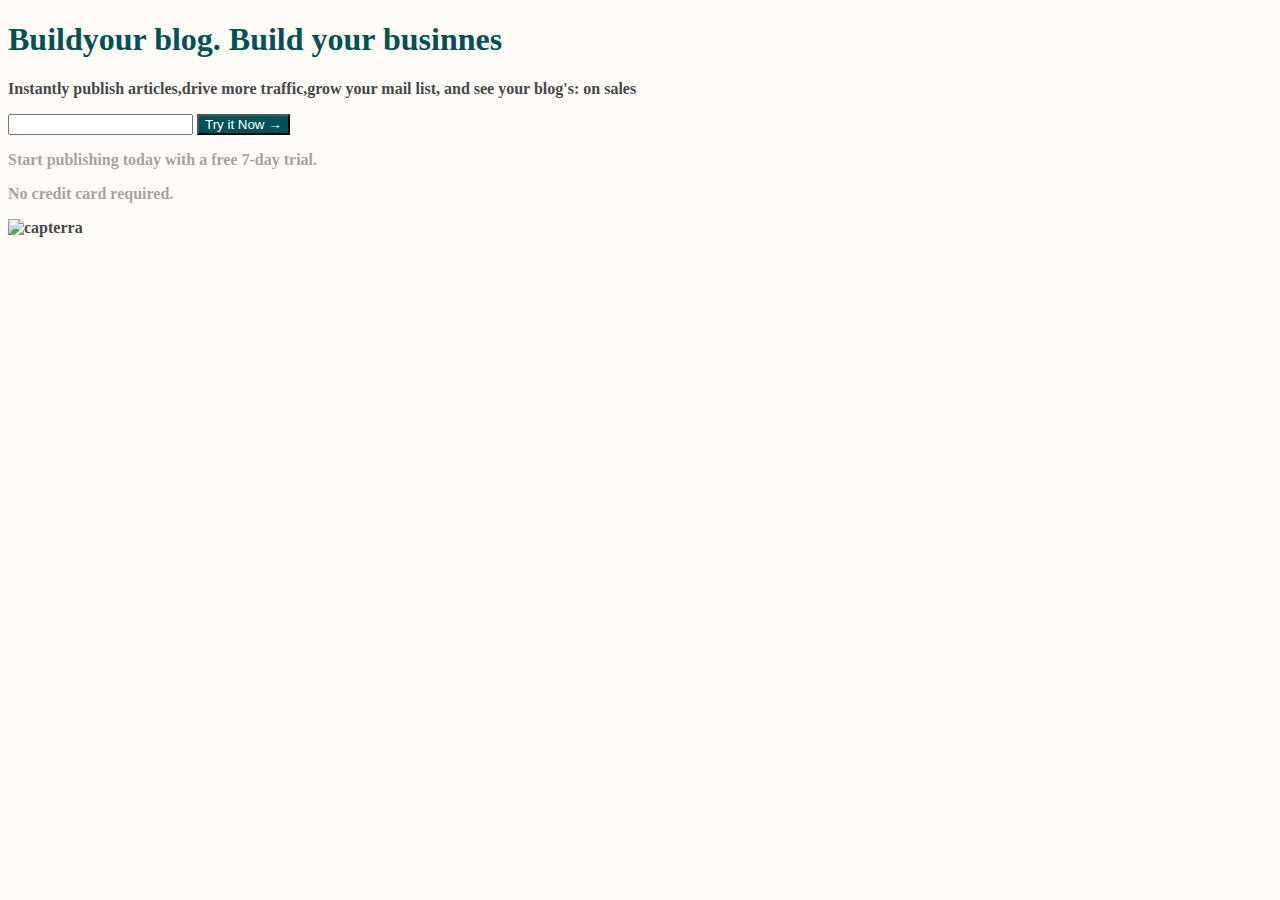
==== index.html @ ba8ae07a "este es mi primer commit" ====
<!DOCTYPE html>
<html lang="en">
<head>
    <meta charset="UTF-8">
    <meta http-equiv="X-UA-Compatible" content="IE=edge">
    <meta name="viewport" content="width=device-width, initial-scale=1.0">
    <title>Document</title>
    <link rel="stylesheet" href="styles.css">
</head>
<body>
    <h1>Buildyour blog. Build your businnes</h1>
    <h4>Instantly publish articles,<strong>drive more traffic</strong>,grow your mail list, and see your blog's: on sales</p>
        <form>
        <input type="email"/>
        <button type="submit">
          Try it Now &rarr;  
        </button>
    </form>
    <p>Start publishing today with a<strong> free 7-day trial</strong>.</p>
    <p><strong>No credit card </strong>required.</p>
    <img src="https://getmatcha.com/wp-content/themes/getmatcha/img/capterra.png" alt="capterra">
</body>
</html>
---- styles.css ----
body {
    background: #fffbf7;
}


h1 {
    color: #025157;
}

h4 {
    color: #46484c;
}

p{
    color: #8b8b8bcc
}

button{
    color: #ffff;
    background-color: #025157;
}

.header > * {
    display: inline-block;
    font-size: 16px;
    vertical-align: middle;
    height: 100%;
    line-height: 45px;
}

.header {
    margin: 40px 20px 0;
    font-size: 0px;
}

.header li {
    display: inline-block;
}

.logo {
    width: 20%;
}

.logo > img {
    height: 100%;
}

.navbar {
    width: 60%;
    text-align: right;
    font-size: 14px;
    font-weight: 500;
}

.actions {
    width: 20%;
    text-align: right;
    font-size: 14px;
    font-weight: 600;
}

.main {
    margin: 25px 0;
    text-align: center;
}
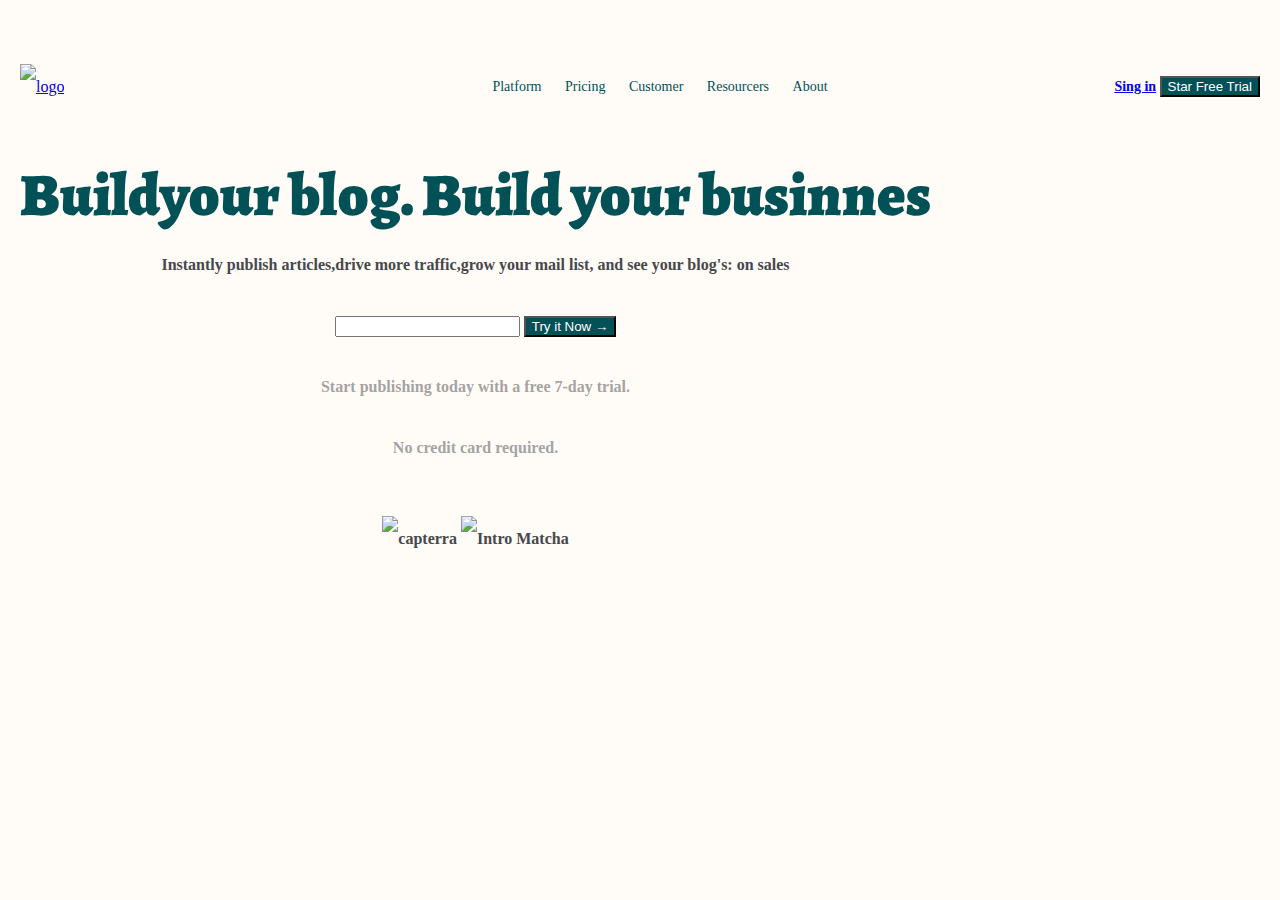
==== commit e1e770b1: "este es el commit de la segunda clase" ====
--- a/index.html
+++ b/index.html
@@ -4,20 +4,44 @@
     <meta charset="UTF-8">
     <meta http-equiv="X-UA-Compatible" content="IE=edge">
     <meta name="viewport" content="width=device-width, initial-scale=1.0">
-    <title>Document</title>
+    <title>Landers</title>
+    <link rel="stylesheet" href="<link rel="preconnect" href="https://fonts.gstatic.com">
+    <link href="https://fonts.googleapis.com/css2?family=Alegreya:ital,wght@0,400;0,700;1,900&display=swap" rel="stylesheet">
     <link rel="stylesheet" href="styles.css">
 </head>
 <body>
-    <h1>Buildyour blog. Build your businnes</h1>
-    <h4>Instantly publish articles,<strong>drive more traffic</strong>,grow your mail list, and see your blog's: on sales</p>
-        <form>
-        <input type="email"/>
-        <button type="submit">
-          Try it Now &rarr;  
-        </button>
-    </form>
-    <p>Start publishing today with a<strong> free 7-day trial</strong>.</p>
-    <p><strong>No credit card </strong>required.</p>
-    <img src="https://getmatcha.com/wp-content/themes/getmatcha/img/capterra.png" alt="capterra">
+    <header class="header">
+    <a href="#" class="logo">
+        <img src="https://getmatcha.com/wp-content/themes/getmatcha/img/footer_logo.svg" alt="logo">
+        </a>
+        <nav class="navbar">
+            <ul>
+                <li>Platform</li>
+                <li>Pricing</li>
+                <li>Customer</li>
+                <li>Resourcers</li>
+                <li>About</li>
+            </ul>
+        </nav>
+        <div class="actions">
+            <a href="#">Sing in</a>
+            <button>Star Free Trial</button>
+        </div>
+
+        <header>
+        <main class="main">
+        <h1>Buildyour blog. Build your businnes</h1>
+        <h4>Instantly publish articles,<strong>drive more traffic</strong>,grow your mail list, and see your blog's: on sales</p>
+            <form>
+            <input type="email"/>
+            <button type="submit">
+            Try it Now &rarr;  
+            </button>
+        </form>
+        <p>Start publishing today with a<strong> free 7-day trial</strong>.</p>
+        <p><strong>No credit card </strong>required.</p>
+        <img src="https://getmatcha.com/wp-content/themes/getmatcha/img/capterra.png" alt="capterra">
+        <img class="imagen2" src="https://getmatcha.com/wp-content/uploads/2019/09/intro_group_image.png" alt="Intro Matcha">
+</main>
 </body>
 </html>--- a/styles.css
+++ b/styles.css
@@ -1,10 +1,15 @@
 body {
     background: #fffbf7;
+    margin: 0;
 }
 
 
 h1 {
     color: #025157;
+    font-family: "Alegreya", serif;
+    font-weight: 900;
+    font-size: 60px;
+    margin-bottom: 24px;
 }
 
 h4 {
@@ -19,6 +24,8 @@
     color: #ffff;
     background-color: #025157;
 }
+
+
 
 .header > * {
     display: inline-block;
@@ -35,6 +42,7 @@
 
 .header li {
     display: inline-block;
+    margin: 10px;
 }
 
 .logo {
@@ -47,7 +55,8 @@
 
 .navbar {
     width: 60%;
-    text-align: right;
+    text-align: center;
+    color: #025157;
     font-size: 14px;
     font-weight: 500;
 }
@@ -62,4 +71,10 @@
 .main {
     margin: 25px 0;
     text-align: center;
+}
+
+.main .imagen2{
+text-align: center;
+width: 70%;
+margin: 30px 0;
 }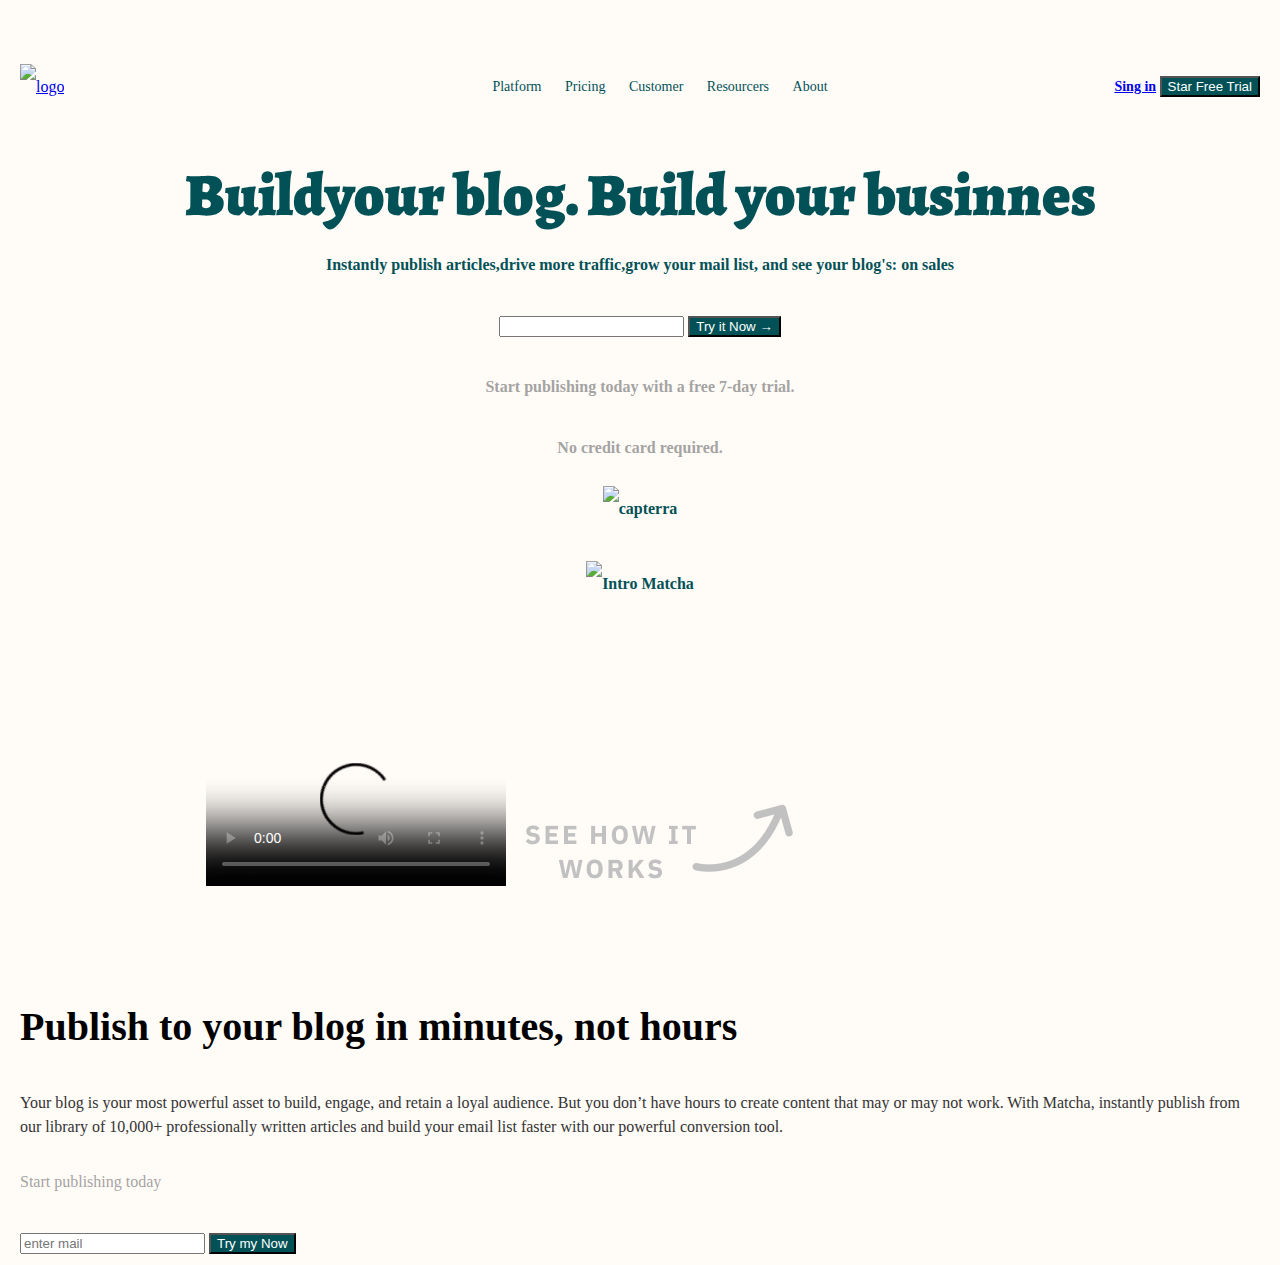
==== commit 8fada4fa: "tercera clase" ====
--- a/index.html
+++ b/index.html
@@ -40,8 +40,42 @@
         </form>
         <p>Start publishing today with a<strong> free 7-day trial</strong>.</p>
         <p><strong>No credit card </strong>required.</p>
+        <div>
         <img src="https://getmatcha.com/wp-content/themes/getmatcha/img/capterra.png" alt="capterra">
+    </div>
         <img class="imagen2" src="https://getmatcha.com/wp-content/uploads/2019/09/intro_group_image.png" alt="Intro Matcha">
 </main>
+
+<section class="promo">
+    <article class="explanatory-video">
+    <video controls
+        poster="https://cdn.videvo.net/videvo_files/video/premium/video0036/thumbnails/computer_code00_small.jpg">
+        <source type="video/webm"
+        src="https://videvo.net/videvo_files/video/premium/video0036/small_watermarked/computer_code00_preview.webm"/>
+
+        <source type="video/mp4"
+        src="https://videvo.net/videvo_files/video/premium/video0036/small_watermarked/computer_code00_preview.mp4"/>
+</video>
+<img src="imagenes/see_how_it_works.png" alt="see now it works"
+</article>
+</section>
+<article class="publish">
+    <h3>Publish to your blog in minutes, not hours</h3>
+
+    <p>
+        Your blog is your most powerful asset to build, engage, and retain a loyal audience. But you don’t have hours to create content that may or may not work. With Matcha, instantly publish from our library of 10,000+ professionally written articles and build your email list faster with our powerful conversion tool.
+    </p>
+    <div>
+        <p>Start publishing today</p>
+
+        <form>
+            <input type="email" placeholder="enter mail"/>
+            <button type="submit">
+            Try my Now  
+            </button>
+        </form>   
+    </div>
+</article>
+</selection>
 </body>
 </html>--- a/styles.css
+++ b/styles.css
@@ -77,4 +77,52 @@
 text-align: center;
 width: 70%;
 margin: 30px 0;
+}
+
+h4{
+    color: #025157;
+}
+
+.publish{
+
+}
+
+.publish h3{
+    color:#025157
+    font-family: "Alegreya", serif;
+    font-size: 40px;
+    line-height: 48px;
+    font-weignt: 900;
+    
+}
+
+.publish > p {
+    font-size: 16px;
+    color: #343434;
+    line-height: 1.5;
+    margin-bottom: 20px;
+}
+
+.publish .botonera {
+    display: flex;
+}
+
+.publish .botonera > p {
+color: #8b8;
+}
+
+.promo {
+    display: flex;
+    flex-direction: row;
+    width: 70%;
+    margin: 100px auto;
+    align-items: center;
+}
+
+.fixed-header{
+    position: fixed;
+    top: 0;
+    left: 0;
+    right: 0;
+    background-color: #fffbf7;
 }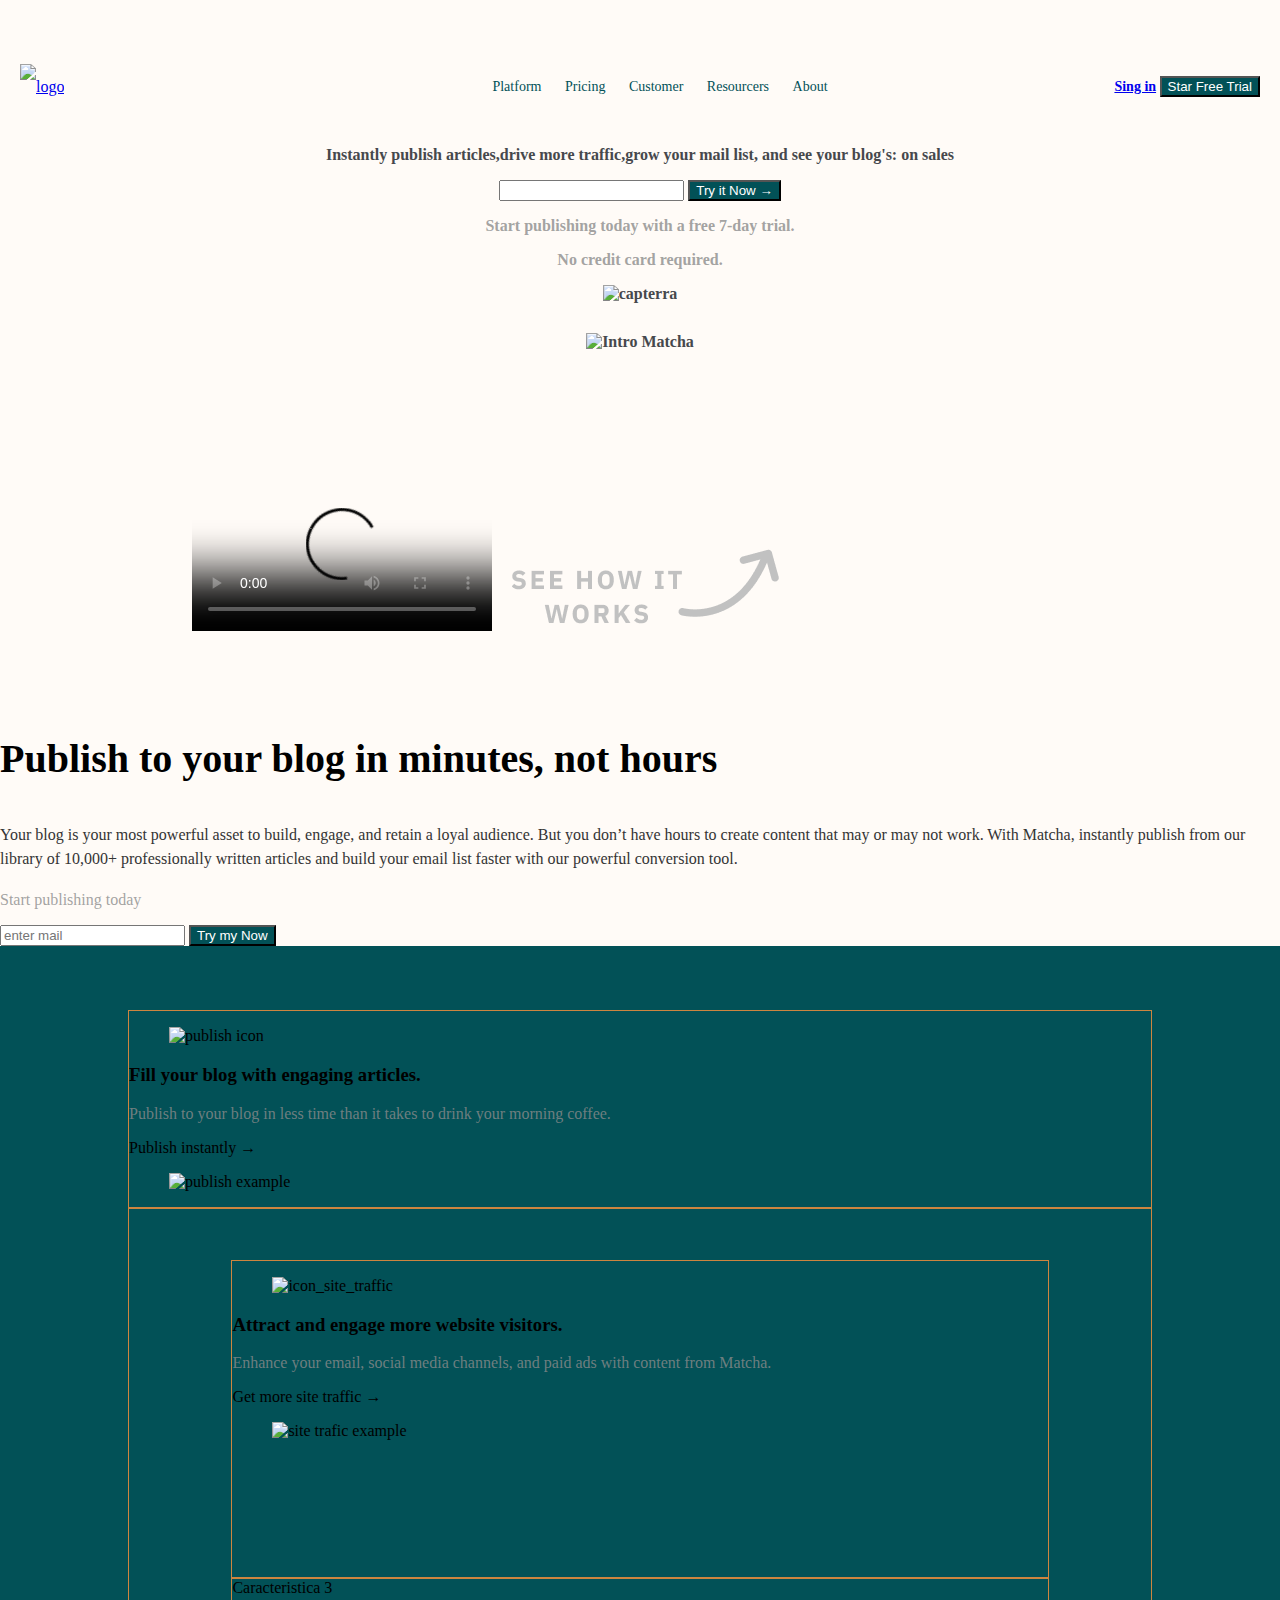
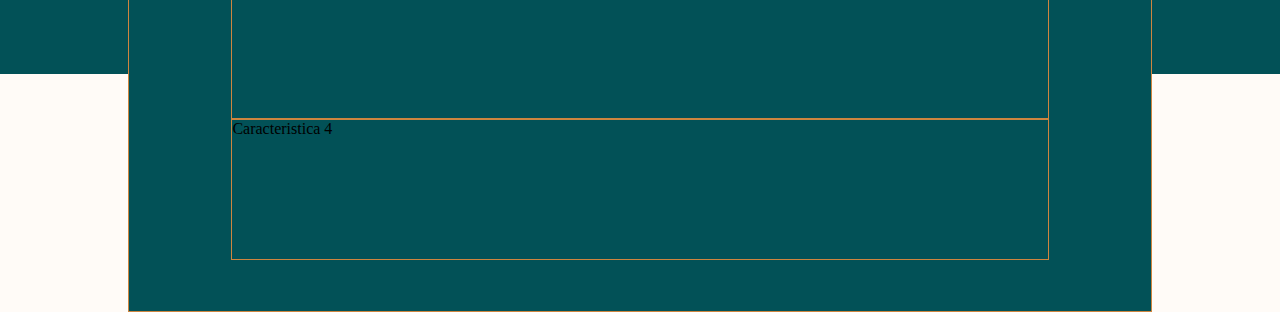
==== commit 9f1bfa50: "este es el 4 commit del curso" ====
--- a/index.html
+++ b/index.html
@@ -10,6 +10,7 @@
     <link rel="stylesheet" href="styles.css">
 </head>
 <body>
+    <section class="fixed-header">
     <header class="header">
     <a href="#" class="logo">
         <img src="https://getmatcha.com/wp-content/themes/getmatcha/img/footer_logo.svg" alt="logo">
@@ -29,6 +30,7 @@
         </div>
 
         <header>
+        </section>
         <main class="main">
         <h1>Buildyour blog. Build your businnes</h1>
         <h4>Instantly publish articles,<strong>drive more traffic</strong>,grow your mail list, and see your blog's: on sales</p>
@@ -77,5 +79,43 @@
     </div>
 </article>
 </selection>
+
+<section class= "features">
+    <article class= "feature-card">
+        <div class="feature-content">
+            <figure>
+                <img src="https://getmatcha.com/wp-content/themes/getmatcha/img/icon_publish.png" alt="publish icon">
+            </figure>
+<H3>Fill your blog with engaging articles.</H3>
+<P>
+    Publish to your blog in less time than it takes to drink your morning coffee.</P>
+    <A>Publish instantly →</A>
+        </div>
+<DIv class="feature-image">
+    <figure>
+        <img src="https://getmatcha.com/wp-content/themes/getmatcha/img/image_publish.png" alt="publish example">
+    </figure>
+</DIv>
+    </article>
+    <article section class= "features">
+    <article class= "feature-card">
+        <div class="feature-content">
+            <figure>
+                <img src="https://getmatcha.com/wp-content/themes/getmatcha/img/icon_site_traffic.png" alt="icon_site_traffic">
+            </figure>
+<H3>Attract and engage more website visitors.</H3>
+<P>
+    Enhance your email, social media channels, and paid ads with content from Matcha.</P>
+    <A>Get more site traffic →</A>
+        </div>
+<DIv class="feature-image">
+    <figure>
+        <img src="https://getmatcha.com/wp-content/themes/getmatcha/img/image_site_traffic.png" alt="site trafic example">
+    </figure>
+</DIv>
+    </article>
+    <article>Caracteristica 3</article>
+    <article>Caracteristica 4</article>
+</section>
 </body>
 </html>--- a/styles.css
+++ b/styles.css
@@ -69,7 +69,7 @@
 }
 
 .main {
-    margin: 25px 0;
+    margin: 285px 0 20;
     text-align: center;
 }
 
@@ -79,11 +79,8 @@
 margin: 30px 0;
 }
 
-h4{
-    color: #025157;
-}
-
 .publish{
+    flex: 1;
 
 }
 
@@ -92,7 +89,7 @@
     font-family: "Alegreya", serif;
     font-size: 40px;
     line-height: 48px;
-    font-weignt: 900;
+    font-weight: 900;
     
 }
 
@@ -125,4 +122,73 @@
     left: 0;
     right: 0;
     background-color: #fffbf7;
-}+}
+
+.features{
+    display: grid;
+    grid-template-columns: repeat(2,1fr) / repeat(2,1fr);
+    height: 600px;
+    background-color: #025157;
+    padding: 5% 10%;
+}
+
+.features > * {
+    border: 1px solid peru
+
+}
+
+.features .features-card {
+    background-color: #ffffff;
+    margin: 0 15px 30px;
+    border: 1px solid #dadada;
+    border-radius: 5px;
+    display: flex;
+    flex-direction: row;
+    align-items: center;
+    overflow: hidden;
+}
+
+.features .features-card .feature-content {
+    padding: 30px 20px 40px 40px;
+    flex: 2;
+}
+
+.features .features-card .feature-content > * {
+    margin-bottom: 1rem;
+    margin-top: 0;
+}
+
+.features .features-card .feature-content img {
+    width: 50px;
+}
+
+.features .features-card .feature-image figure {
+    margin: left: 0;
+}
+
+.features .features-card .feature-content h3 {
+    font-size: 24px;
+    color: #343434;
+    font-weight: 400;
+}
+
+.features .features-card .feature-content p {
+    font-size: 1rem;
+    color: #7e7e7e;
+    font-weight: 400;
+}
+
+.features .features-card .feature-content a {
+    font-size: 1rem;
+    color: #67b54b;
+    font-weight: 600;
+    text-decoration: none;
+}
+
+.features .features-card .feature-image {
+    flex: 1;
+    position: relative;
+    width: 40%;
+    right: -50px;
+    
+}
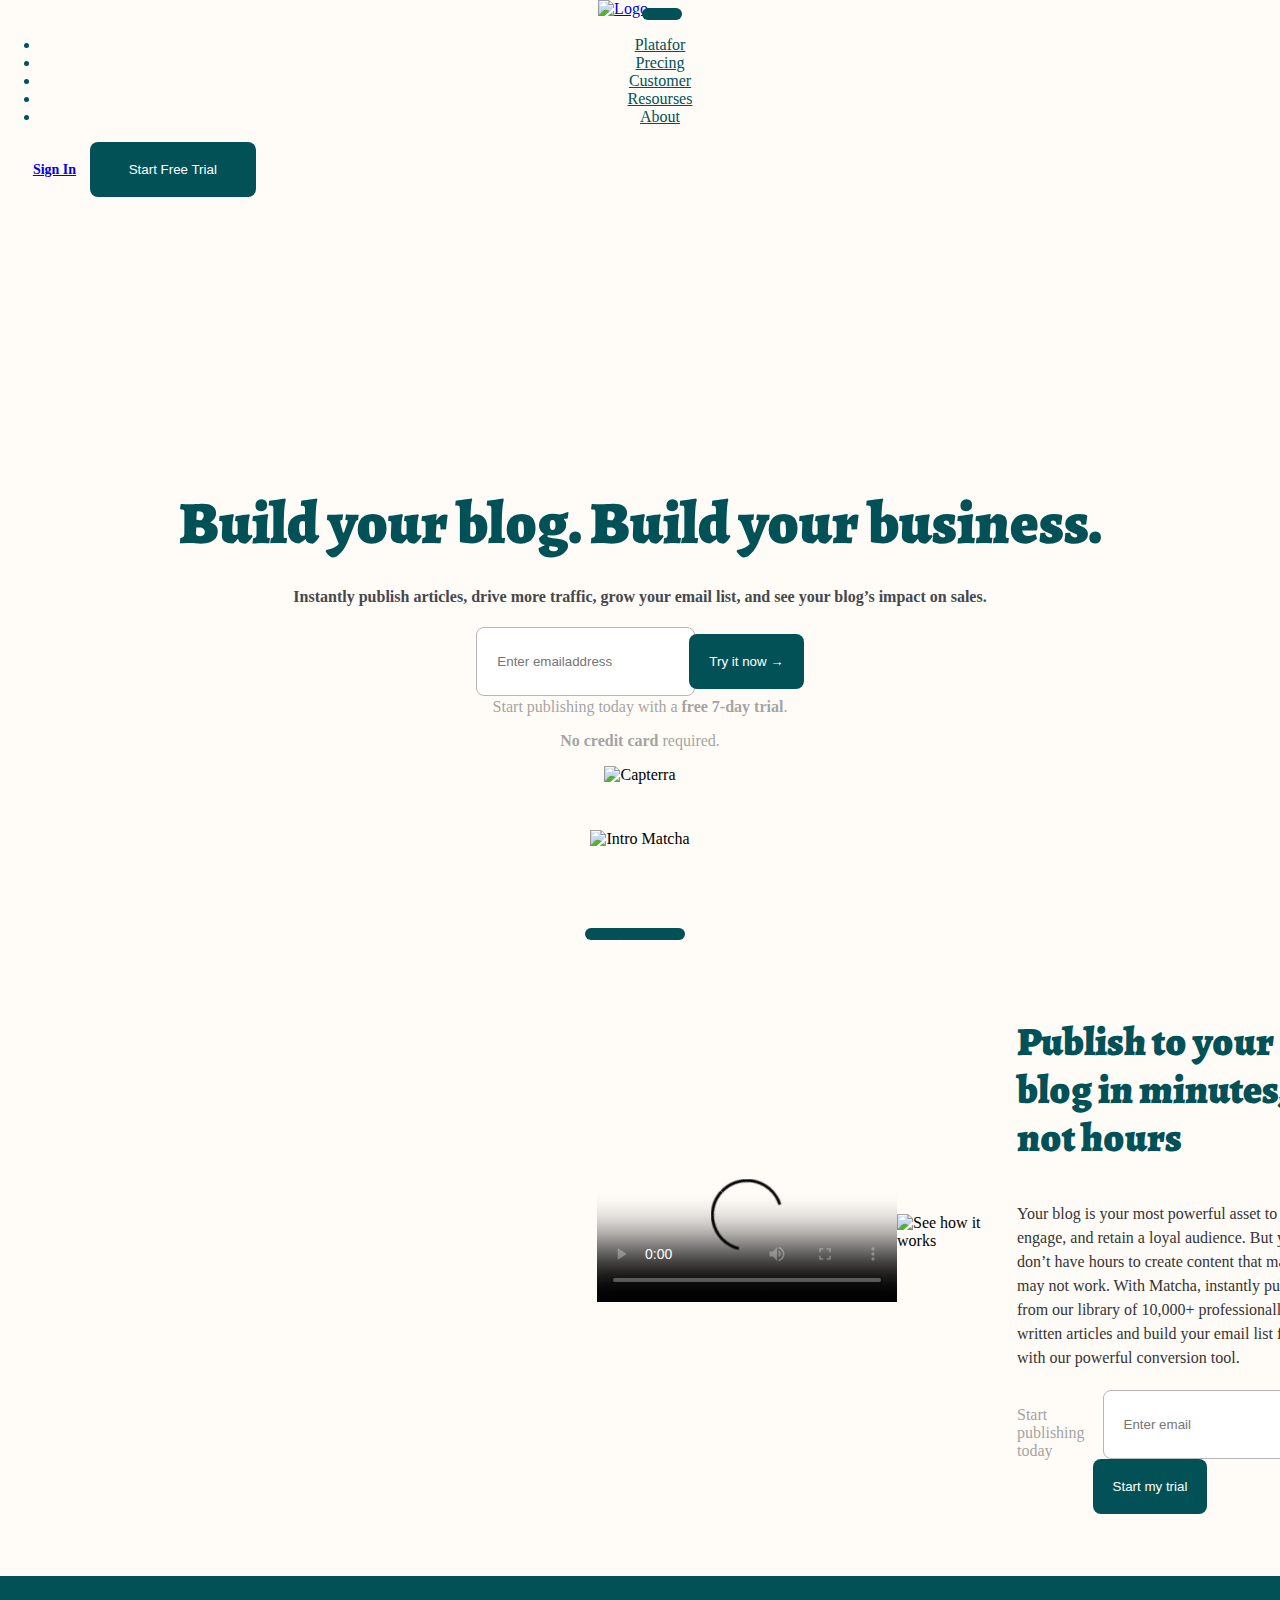
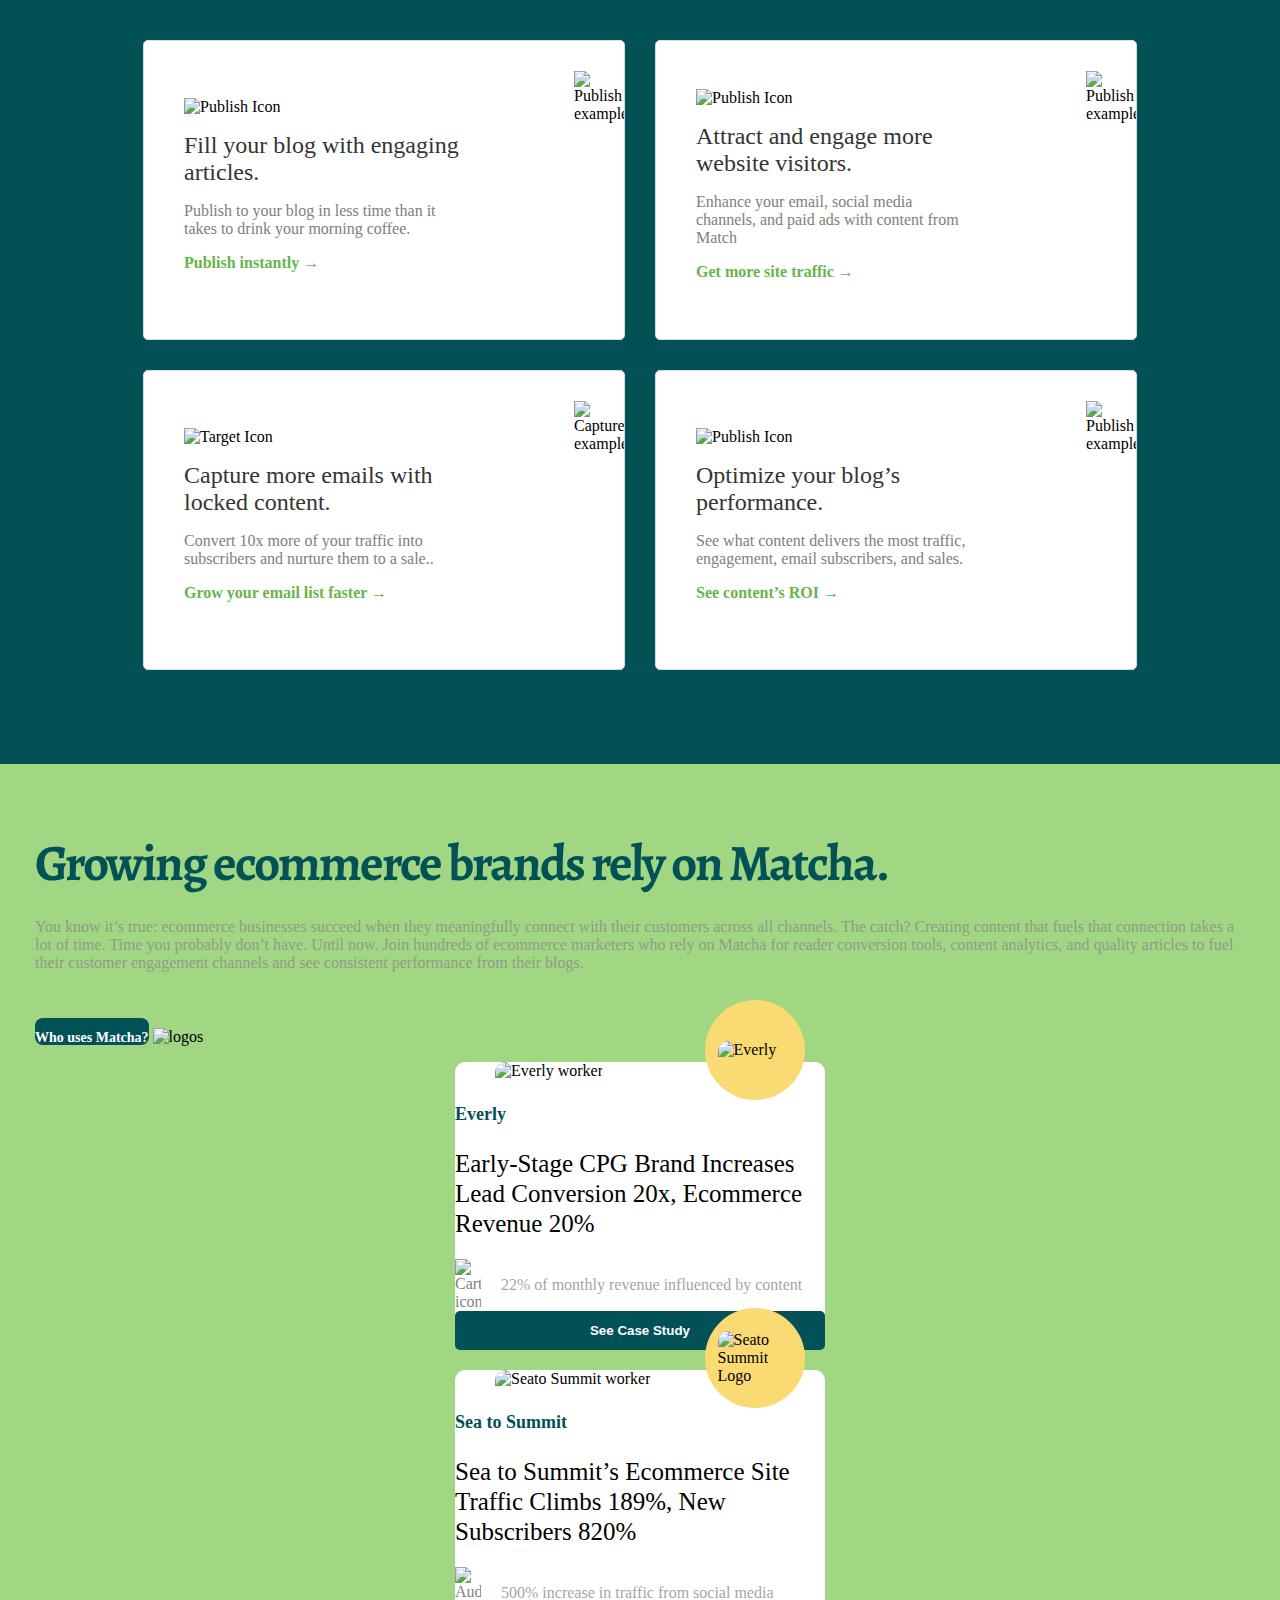
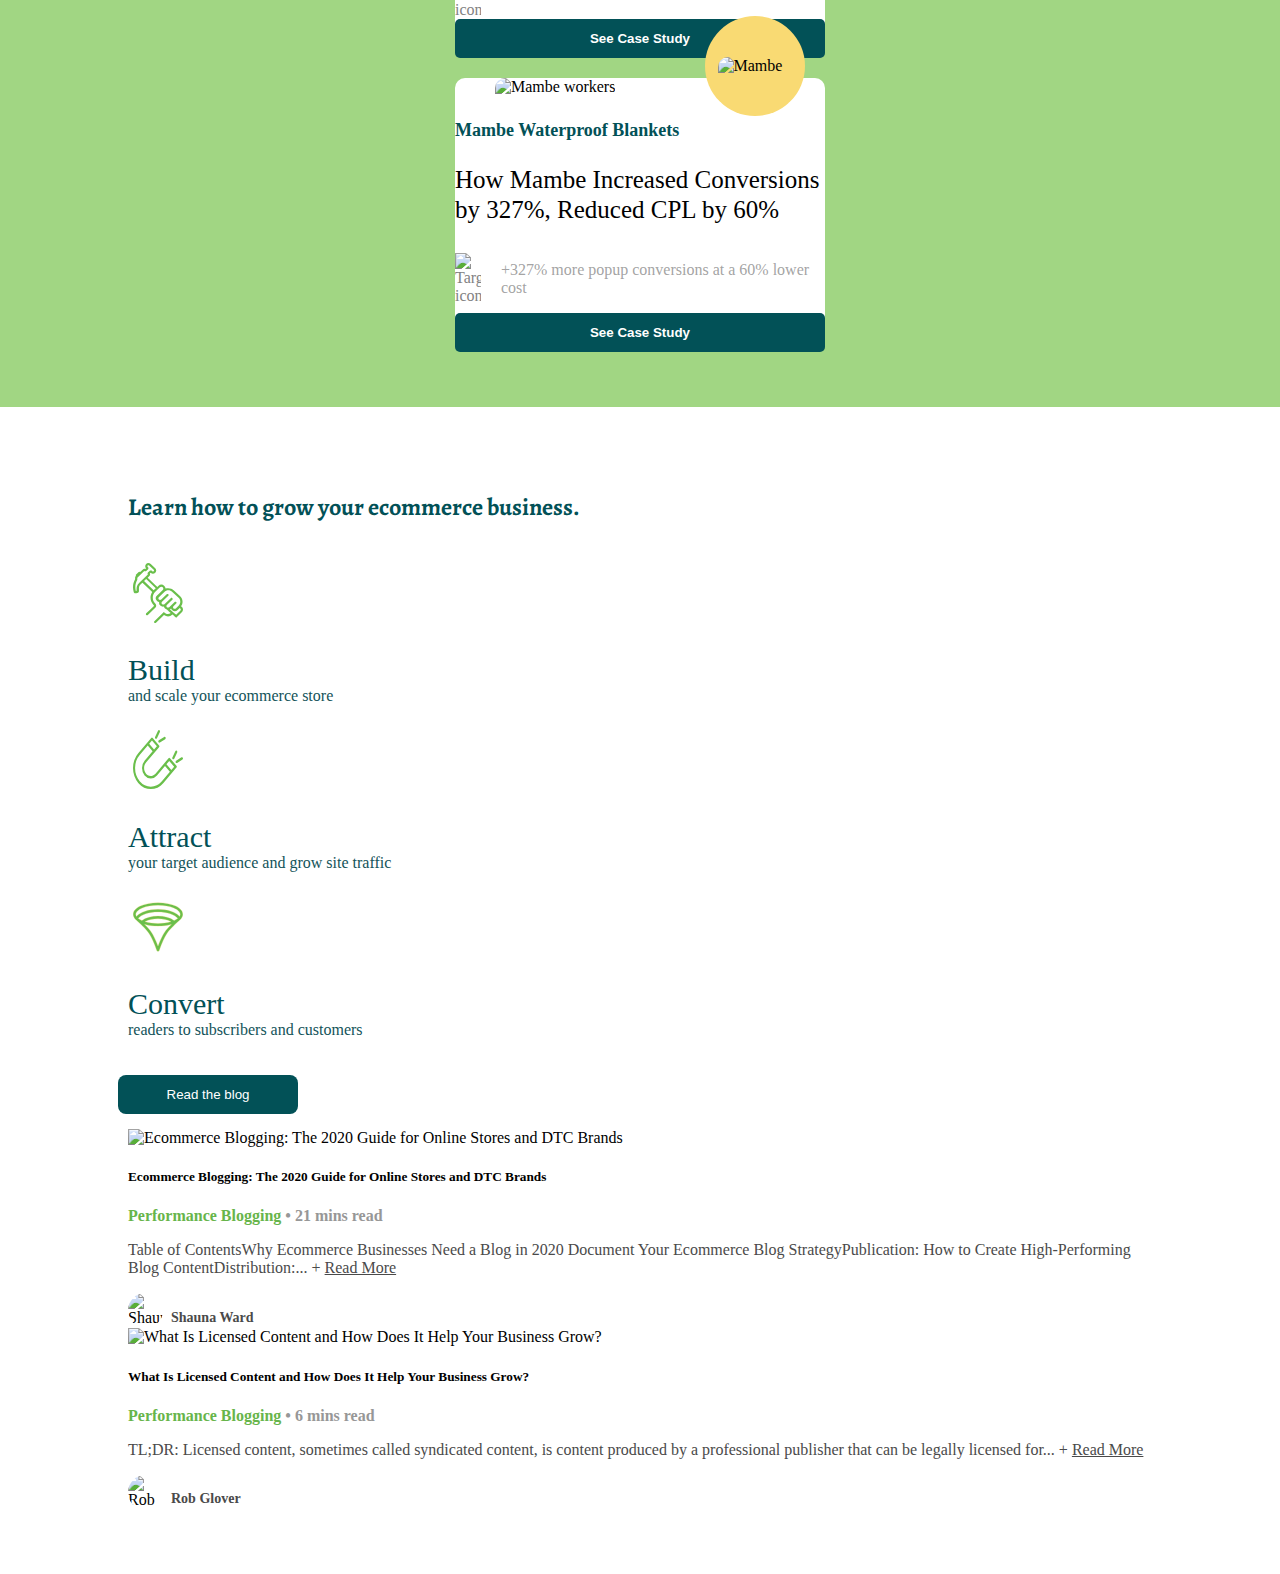
==== commit 69b55e00: "este es el commit de la ultima clase" ====
--- a/index.html
+++ b/index.html
@@ -1,121 +1,455 @@
 <!DOCTYPE html>
 <html lang="en">
+
 <head>
-    <meta charset="UTF-8">
-    <meta http-equiv="X-UA-Compatible" content="IE=edge">
-    <meta name="viewport" content="width=device-width, initial-scale=1.0">
-    <title>Landers</title>
-    <link rel="stylesheet" href="<link rel="preconnect" href="https://fonts.gstatic.com">
-    <link href="https://fonts.googleapis.com/css2?family=Alegreya:ital,wght@0,400;0,700;1,900&display=swap" rel="stylesheet">
-    <link rel="stylesheet" href="styles.css">
+  <meta charset="UTF-8">
+  <meta http-equiv="X-UA-Compatible" content="IE=edge">
+  <meta name="viewport" content="width=device-width, initial-scale=1.0, user-scalable=no">
+  <title>Landeros</title>
+  <link rel="stylesheet" href="https://cdn.jsdelivr.net/npm/bootstrap@4.6.0/dist/css/bootstrap.min.css"
+  integrity="sha384-B0vP5xmATw1+K9KRQjQERJvTumQW0nPEzvF6L/Z6nronJ3oUOFUFpCjEUQouq2+l" crossorigin="anonymous">
+  <link rel="preconnect" href="https://fonts.gstatic.com">
+  <link rel="preconnect" href="https://fonts.gstatic.com">
+  <link href="https://fonts.googleapis.com/css2?family=Alegreya:wght@400;500;700;900&display=swap" rel="stylesheet">
+  <link rel="stylesheet" href="styles.css">
+  <link rel="stylesheet" href="output.css">
 </head>
+
 <body>
-    <section class="fixed-header">
+  <!--section class="fixed-header">
     <header class="header">
+      <a href="#" class="logo">
+        <img src="https://getmatcha.com/wp-content/themes/getmatcha/img/footer_logo.svg" alt="Logo" />
+      </a>
+    
+      <nav class="navbar">
+        <ul>
+          <li>Platform</li>
+          <li>Pricing</li>
+          <li>Customers</li>
+          <li>Resources</li>
+          <li>About</li>
+        </ul>
+      </nav>
+    
+      <div class="actions">
+        <a href="#">Sign In</a>
+        <button>Start Free Trial</button>
+      </div>
+
+    </header>
+  </section-->
+
+  <nav class="navbar navbar-expand-lg navbar-light bg-light fixed-top">
     <a href="#" class="logo">
-        <img src="https://getmatcha.com/wp-content/themes/getmatcha/img/footer_logo.svg" alt="logo">
-        </a>
-        <nav class="navbar">
-            <ul>
-                <li>Platform</li>
-                <li>Pricing</li>
-                <li>Customer</li>
-                <li>Resourcers</li>
-                <li>About</li>
-            </ul>
-        </nav>
-        <div class="actions">
-            <a href="#">Sing in</a>
-            <button>Star Free Trial</button>
-        </div>
-
-        <header>
-        </section>
-        <main class="main">
-        <h1>Buildyour blog. Build your businnes</h1>
-        <h4>Instantly publish articles,<strong>drive more traffic</strong>,grow your mail list, and see your blog's: on sales</p>
-            <form>
-            <input type="email"/>
-            <button type="submit">
-            Try it Now &rarr;  
-            </button>
-        </form>
-        <p>Start publishing today with a<strong> free 7-day trial</strong>.</p>
-        <p><strong>No credit card </strong>required.</p>
-        <div>
-        <img src="https://getmatcha.com/wp-content/themes/getmatcha/img/capterra.png" alt="capterra">
+      <img src="https://getmatcha.com/wp-content/themes/getmatcha/img/footer_logo.svg" alt="Logo" />
+    </a>
+    <button class="navbar-toggler" type="button" data-toggle="collapse" data-target="#navbarSupportedContent" aria-controls="navbarSupportedContent" aria-expanded="false" aria-label="Toggle navigation">
+      <span class="navbar-toggler-icon"></span>
+    </button>
+  
+    <div class="collapse navbar-collapse" id="navbarSupportedContent">
+      <ul class="navbar-nav mx-auto">
+        <li class="nav-item active">
+          <a class="nav-link" href="#">Platafor</a>
+        </li>
+        <li class="nav-item">
+          <a class="nav-link" href="pricing.html">Precing</a>
+        </li>
+        <li class="nav-item">
+          <a class="nav-link" href="#">Customer</a>
+        </li>
+        <li class="nav-item">
+          <a class="nav-link" href="#">Resourses</a>
+        </li>
+        <li class="nav-item">
+          <a class="nav-link" href="#">About</a>
+        </li>
+             </ul>
+      <form class="form-inline my-2 mr-2 my-lg-0 actions">
+        <a href="#">Sign In</a>
+        <button>Start Free Trial</button>
+      </form>
     </div>
-        <img class="imagen2" src="https://getmatcha.com/wp-content/uploads/2019/09/intro_group_image.png" alt="Intro Matcha">
-</main>
-
-<section class="promo">
+  </nav>
+  
+  <main class="main">
+    <h1>Build your blog. Build your business.</h1>
+    <h4>Instantly publish articles, <strong>drive more traffic</strong>, grow your email list, and see your blog’s
+      impact
+      on sales.</h4>
+
+    <form class="signup-form">
+      <input type="email" placeholder="Enter emailaddress" />
+      <button type="submit">
+        Try it now &rarr;
+      </button>
+    </form>
+
+    <p>Start publishing today with a <strong>free 7-day trial</strong>.</p>
+    <p><strong>No credit card</strong> required.</p>
+
+    <figuere class="banner">
+      <img src="https://getmatcha.com/wp-content/themes/getmatcha/img/capterra.png" alt="Capterra">
+    </figure>
+
+    <figure>
+      <img class="segunda-imagen" src="https://getmatcha.com/wp-content/uploads/2019/09/intro_group_image.png"
+        alt="Intro Matcha">
+    </figure>
+  </main>
+
+  <section class="promo">
     <article class="explanatory-video">
-    <video controls
+      <iframe width="405" height="315" src="https://www.youtube.com/embed/iGUMqs1t7sI" title="YouTube video player"
+        frameborder="0" allow="accelerometer; autoplay; clipboard-write; encrypted-media; gyroscope; picture-in-picture"
+        allowfullscreen></iframe>
+      <video controls
         poster="https://cdn.videvo.net/videvo_files/video/premium/video0036/thumbnails/computer_code00_small.jpg">
         <source type="video/webm"
-        src="https://videvo.net/videvo_files/video/premium/video0036/small_watermarked/computer_code00_preview.webm"/>
-
+          src="https://cdn.videvo.net/videvo_files/video/premium/video0036/small_watermarked/computer_code00_preview.webm" />
         <source type="video/mp4"
-        src="https://videvo.net/videvo_files/video/premium/video0036/small_watermarked/computer_code00_preview.mp4"/>
-</video>
-<img src="imagenes/see_how_it_works.png" alt="see now it works"
-</article>
-</section>
-<article class="publish">
-    <h3>Publish to your blog in minutes, not hours</h3>
-
-    <p>
-        Your blog is your most powerful asset to build, engage, and retain a loyal audience. But you don’t have hours to create content that may or may not work. With Matcha, instantly publish from our library of 10,000+ professionally written articles and build your email list faster with our powerful conversion tool.
-    </p>
-    <div>
+          src="https://cdn.videvo.net/videvo_files/video/premium/video0036/small_watermarked/computer_code00_preview.mp4" />
+      </video>
+      <img src="images/see_how_it_works.png" alt="See how it works">
+    </article>
+
+    <article class="publish">
+      <h3>Publish to your blog in minutes, not hours</h3>
+
+      <p>
+        Your blog is your most powerful asset to build, engage, and retain a loyal
+        audience. But you don’t have hours to create content that may or may not
+        work. With Matcha, instantly publish from our library of 10,000+
+        professionally written articles and build your email list faster with our
+        powerful conversion tool.
+      </p>
+
+      <div class="botonera">
         <p>Start publishing today</p>
 
         <form>
-            <input type="email" placeholder="enter mail"/>
-            <button type="submit">
-            Try my Now  
-            </button>
-        </form>   
+          <input type="email" placeholder="Enter email" />
+          <button type="submit">
+            Start my trial
+          </button>
+        </form>
+      </div>
+    </article>
+  </section>
+
+  <section class="features">
+    <article class="feature-card">
+      <div class="feature-content">
+        <figure>
+          <img src="https://getmatcha.com/wp-content/themes/getmatcha/img/icon_publish.png" alt="Publish Icon">
+        </figure>
+
+        <h3>Fill your blog with engaging articles.</h3>
+
+        <p>Publish to your blog in less time than it takes to drink your morning coffee.</p>
+
+        <a href="">Publish instantly →</a>
+      </div>
+
+      <div class="feature-image">
+        <figure>
+          <img src="https://getmatcha.com/wp-content/themes/getmatcha/img/image_publish.png" alt="Publish example">
+        </figure>
+      </div>
+    </article>
+
+    <article class="feature-card">
+      <div class="feature-content">
+        <figure>
+          <img src="https://getmatcha.com/wp-content/themes/getmatcha/img/icon_site_traffic.png" alt="Publish Icon">
+        </figure>
+
+        <h3>Attract and engage more website visitors.</h3>
+
+        <p>Enhance your email, social media channels, and paid ads with content from Match</p>
+
+        <a>Get more site traffic →</a>
+      </div>
+
+      <div class="feature-image">
+        <figure>
+          <img src="https://getmatcha.com/wp-content/themes/getmatcha/img/image_site_traffic.png" alt="Publish example">
+        </figure>
+      </div>
+    </article>
+
+    <article class="feature-card">
+      <div class="feature-content">
+        <figure>
+          <img src="https://getmatcha.com/wp-content/themes/getmatcha/img/icon_capture.png" alt="Target Icon">
+        </figure>
+
+        <h3>Capture more emails with locked content.</h3>
+
+        <p>Convert 10x more of your traffic into subscribers and nurture them to a sale..</p>
+
+        <a>Grow your email list faster &rarr;</a>
+      </div>
+
+      <div class="feature-image">
+        <figure>
+          <img src="https://getmatcha.com/wp-content/themes/getmatcha/img/image_capture.png" alt="Capture example">
+        </figure>
+      </div>
+    </article>
+
+    <article class="feature-card">
+      <div class="feature-content">
+        <figure>
+          <img src="https://getmatcha.com/wp-content/themes/getmatcha/img/icon_roi.png" alt="Publish Icon">
+        </figure>
+
+        <h3>Optimize your blog’s performance.</h3>
+
+        <p>See what content delivers the most traffic, engagement, email subscribers, and sales.</p>
+
+        <a>See content’s ROI →</a>
+      </div>
+
+      <div class="feature-image">
+        <figure>
+          <img src="https://getmatcha.com/wp-content/themes/getmatcha/img/image_roi.png" alt="Publish example">
+        </figure>
+      </div>
+    </article>
+  </section>
+
+  <section class="card-container">
+    <div class="container">
+      <div class="row p-2">
+        <article class="comments col">
+          <h1>Growing ecommerce brands rely on Matcha.</h1>
+          <p>
+            You know it’s true: ecommerce businesses succeed when they meaningfully connect with their customers
+            across
+            all channels. The catch? Creating content that fuels that connection takes a lot of time. Time you
+            probably
+            don’t have. Until now.
+            Join hundreds of ecommerce marketers who rely on Matcha for reader conversion tools, content analytics,
+            and
+            quality articles to fuel their customer engagement channels and see consistent performance from their
+            blogs.
+          </p>
+          <a class="btn btn-beefy">Who uses Matcha?</a>
+          <img src="https://getmatcha.com/wp-content/uploads/2020/04/logos-matcha.png" alt="logos" />
+        </article>
+
+        <article class="stories-carousel col">
+
+          <div id="carouselExampleIndicators" class="carousel slide d-flex justify-content-center"
+            data-bs-ride="carousel">
+            <div class="carousel-indicators">
+              <button type="button" data-bs-target="#carouselExampleIndicators" data-bs-slide-to="0" class="active"
+                aria-current="true" aria-label="Slide 1"></button>
+              <button type="button" data-bs-target="#carouselExampleIndicators" data-bs-slide-to="1"
+                aria-label="Slide 2"></button>
+              <button type="button" data-bs-target="#carouselExampleIndicators" data-bs-slide-to="2"
+                aria-label="Slide 3"></button>
+            </div>
+            <div class="carousel-inner">
+              <div class="carousel-item active">
+                <div class="card">
+                  <div class="card-media">
+                    <figure>
+                      <img src="https://getmatcha.com/wp-content/uploads/2019/05/profile-headshot-square.png"
+                        alt="Everly worker" />
+                    </figure>
+                    <div class="company">
+                      <img src="https://getmatcha.com/wp-content/uploads/2019/05/everly_logo_blue_v3_x60@2x.png"
+                        alt="Everly" />
+                    </div>
+                  </div>
+                  <div class="card-body">
+                    <h4>Everly</h4>
+                    <h3>
+                      Early-Stage CPG Brand Increases Lead Conversion 20x, Ecommerce Revenue
+                      20%
+                    </h3>
+                    <div class="results">
+                      <img src="https://getmatcha.com/wp-content/themes/getmatcha/img/icon_cart.png" alt="Cart icon" />
+                      <p>22% of monthly revenue influenced by content</p>
+                    </div>
+                  </div>
+                  <div class="card-footer">
+                    <button>See Case Study</button>
+                  </div>
+                </div>
+              </div>
+              <div class="carousel-item">
+                <div class="card">
+                  <div class="card-media">
+                    <figure>
+                      <img src="https://getmatcha.com/wp-content/uploads/2019/08/0.jpg" alt="Seato Summit worker" />
+                    </figure>
+                    <div class="company">
+                      <img src="https://getmatcha.com/wp-content/uploads/2019/08/SeatoSummitLogo.png"
+                        alt="Seato Summit Logo" />
+                    </div>
+                  </div>
+                  <div class="card-body">
+                    <h4>Sea to Summit</h4>
+                    <h3>
+                      Sea to Summit’s Ecommerce Site Traffic Climbs 189%, New Subscribers
+                      820%
+                    </h3>
+                    <div class="results">
+                      <img src="https://getmatcha.com/wp-content/themes/getmatcha/img/icon_audiences.png"
+                        alt="Audience icon" />
+                      <p>500% increase in traffic from social media</p>
+                    </div>
+                  </div>
+                  <div class="card-footer">
+                    <button>See Case Study</button>
+                  </div>
+                </div>
+              </div>
+              <div class="carousel-item">
+                <div class="card">
+                  <div class="card-media">
+                    <figure>
+                      <img src="https://getmatcha.com/wp-content/uploads/2019/06/matt-and-margaret_headshot.png"
+                        alt="Mambe workers" />
+                    </figure>
+                    <div class="company">
+                      <img src="https://getmatcha.com/wp-content/uploads/2019/06/mambe-logo-1.png" alt="Mambe" />
+                    </div>
+                  </div>
+                  <div class="card-body">
+                    <h4>Mambe Waterproof Blankets</h4>
+                    <h3>
+                      How Mambe Increased Conversions by 327%, Reduced CPL by 60%
+                    </h3>
+                    <div class="results">
+                      <img src="https://getmatcha.com/wp-content/themes/getmatcha/img/icon_target.png"
+                        alt="Target icon" />
+                      <p>+327% more popup conversions at a 60% lower cost</p>
+                    </div>
+                  </div>
+                  <div class="card-footer">
+                    <button>See Case Study</button>
+                  </div>
+                </div>
+              </div>
+            </div>
+          </div>
+
+
+        </article>
+      </div>
     </div>
-</article>
-</selection>
-
-<section class= "features">
-    <article class= "feature-card">
-        <div class="feature-content">
-            <figure>
-                <img src="https://getmatcha.com/wp-content/themes/getmatcha/img/icon_publish.png" alt="publish icon">
-            </figure>
-<H3>Fill your blog with engaging articles.</H3>
-<P>
-    Publish to your blog in less time than it takes to drink your morning coffee.</P>
-    <A>Publish instantly →</A>
+  </section>
+
+  <section class="container blog">
+    <div class="row">
+      <div class="col">
+        <h2 class="title">Learn how to grow your ecommerce business.</h2>
+        <article class="process-list">
+          <div class="process">
+            <div class="process-icon">
+              <img src="./imagenes/build.svg" alt="Build icon" />
+            </div>
+            <div class="process-description">
+              <h3>Build</h3>
+              <p>and scale your ecommerce store</p>
+            </div>
+          </div>
+          <div class="process">
+            <div class="process-icon">
+              <img src="./imagenes/attract.svg" alt="Attract icon" />
+            </div>
+            <div class="process-description">
+              <h3>Attract</h3>
+              <p>your target audience and grow site traffic</p>
+            </div>
+          </div>
+          <div class="process">
+            <div class="process-icon">
+              <img src="./imagenes/convert.svg" alt="Convert icon" />
+            </div>
+            <div class="process-description">
+              <h3>Convert</h3>
+              <p>readers to subscribers and customers</p>
+            </div>
+          </div>
+        </article>
+        <button>Read the blog</button>
+      </div>
+      <div class="col">
+        <div class="card h-100">
+          <img
+            src="https://getmatcha.com/wp-content/uploads/2019/03/david-marcu-114194-1052x699.jpg"
+            class="card-img-top"
+            alt="Ecommerce Blogging: The 2020 Guide for Online Stores and DTC Brands"
+          />
+          <div class="card-body">
+            <h5 class="card-title">
+              Ecommerce Blogging: The 2020 Guide for Online Stores and DTC Brands
+            </h5>
+            <p class="metadata">
+              <strong class="category">Performance Blogging </strong>
+              <strong class="read-time">• 21 mins read</strong>
+            </p>
+            <p class="card-text">
+              Table of ContentsWhy Ecommerce Businesses Need a Blog in
+              2020 Document Your Ecommerce Blog StrategyPublication: How to Create
+              High-Performing Blog ContentDistribution:...
+              <span class="read-more">+ <a>Read More</a></span>
+            </p>
+            <div class="author">
+              <img
+                src="https://secure.gravatar.com/avatar/b1c37d9c6b3a36a5eb64d7112bf71ca4?s=96&d=retro&r=g"
+                alt="Shauna Ward"
+              />
+              <p>Shauna Ward</p>
+            </div>
+          </div>
         </div>
-<DIv class="feature-image">
-    <figure>
-        <img src="https://getmatcha.com/wp-content/themes/getmatcha/img/image_publish.png" alt="publish example">
-    </figure>
-</DIv>
-    </article>
-    <article section class= "features">
-    <article class= "feature-card">
-        <div class="feature-content">
-            <figure>
-                <img src="https://getmatcha.com/wp-content/themes/getmatcha/img/icon_site_traffic.png" alt="icon_site_traffic">
-            </figure>
-<H3>Attract and engage more website visitors.</H3>
-<P>
-    Enhance your email, social media channels, and paid ads with content from Matcha.</P>
-    <A>Get more site traffic →</A>
+      </div>
+      <div class="col">
+        <div class="card h-100">
+          <img
+            src="https://getmatcha.com/wp-content/uploads/2019/06/arnel-hasanovic-MNd-Rka1o0Q-1049x699.jpg"
+            class="card-img-top"
+            alt="What Is Licensed Content and How Does It Help Your Business Grow?"
+          />
+          <div class="card-body">
+            <h5 class="card-title">
+              What Is Licensed Content and How Does It Help Your Business Grow?
+            </h5>
+            <p class="metadata">
+              <strong class="category">Performance Blogging </strong>
+              <strong class="read-time">• 6 mins read</strong>
+            </p>
+            <p class="card-text">
+              TL;DR: Licensed content, sometimes called syndicated content, is
+              content produced by a professional publisher that can be legally
+              licensed for...
+              <span class="read-more">+ <a>Read More</a></span>
+            </p>
+            <div class="author d-flex align-items-center">
+              <img
+                src="https://secure.gravatar.com/avatar/c2f0381c76fae0875a4c15deb4e0a2f8?s=96&d=retro&r=g"
+                alt="Rob Glover"
+              />
+              <p>Rob Glover</p>
+            </div>
+          </div>
         </div>
-<DIv class="feature-image">
-    <figure>
-        <img src="https://getmatcha.com/wp-content/themes/getmatcha/img/image_site_traffic.png" alt="site trafic example">
-    </figure>
-</DIv>
-    </article>
-    <article>Caracteristica 3</article>
-    <article>Caracteristica 4</article>
-</section>
+      </div>
+      </div>
+    </div>
+
+  </section>
+
+  <script src="app.js"></script>
+  <script src="https://code.jquery.com/jquery-3.5.1.slim.min.js" integrity="sha384-DfXdz2htPH0lsSSs5nCTpuj/zy4C+OGpamoFVy38MVBnE+IbbVYUew+OrCXaRkfj" crossorigin="anonymous"></script>
+  <script src="https://cdn.jsdelivr.net/npm/bootstrap@4.6.0/dist/js/bootstrap.bundle.min.js" integrity="sha384-Piv4xVNRyMGpqkS2by6br4gNJ7DXjqk09RmUpJ8jgGtD7zP9yug3goQfGII0yAns" crossorigin="anonymous"></script>
 </body>
-</html>+
+</html>
--- a/styles.css
+++ b/styles.css
@@ -1,194 +1,460 @@
 body {
-    background: #fffbf7;
-    margin: 0;
-}
-
+  background-color: #fffbf7;
+  margin: 0;
+
+}
 
 h1 {
+  color: #025157;
+  font-family: 'Alegreya', serif;
+  font-weight: 900;
+  font-size: 60px;
+  margin-bottom: 24px;
+}
+
+h4 {
+  color: #46484c
+}
+
+p {
+  color: #8b8b8bcc
+}
+
+button {
+  color: #ffffff;
+  background-color: #025157;
+  border: none;
+  border-top-left-radius: 0;
+  border-bottom-left-radius: 0;
+  padding: 6px 20px;
+  margin-left: -10px;
+}
+
+input {
+  border: 1px solid #b6b6b6;
+  padding: 6px 20px;
+}
+
+input, button {
+  height: 100%;
+  border-radius: 8px;
+}
+
+form {
+  height: 55px;
+}
+
+.header > * {
+  display: inline-block;
+  font-size: 16px;
+  vertical-align: middle;
+  height: 100%;
+  line-height: 45px;
+}
+
+.header {
+  margin: 40px 20px 0;
+  font-size: 0px;
+}
+
+.header li {
+  display: inline-block;
+  margin: 0 20px;
+}
+
+.logo {
+  width: 20%;
+}
+
+.logo > img {
+  height: 100%;
+}
+
+.navbar {
+  text-align: center;
+  color: #025157;
+  font-weight: 500;
+  background-color: #fffbf7;
+}
+
+.actions {
+  width: 20%;
+  text-align: right;
+  font-size: 14px;
+  font-weight: 600;
+}
+.actions > a {
+  margin-right: 20px;
+}
+
+.actions > button {
+  width: 65%;
+}
+
+.main {
+  margin: 285px 0 20px;
+  text-align: center;
+}
+
+.main .segunda-imagen {
+  text-align: center;
+  width: 70%;
+  margin: 30px 0;
+}
+
+.publish {
+  flex: 1;
+}
+
+.publish h3 {
+  color: #025157;
+  font-family: 'Alegreya', serif;
+  font-size: 40px;
+  line-height: 48px;
+  font-weight: 900;
+}
+
+.publish > p {
+  font-size: 16px;
+  color: #343434;
+  line-height: 1.5;
+  margin-bottom: 20px;
+}
+
+.publish .botonera {
+  display: flex;
+}
+
+.publish .botonera > p {
+  color: #8b8b8bcc;
+  margin-right: 18px;
+}
+
+.promo {
+  display: flex;
+  flex-direction: row;
+  width: 70%;
+  margin: 100px auto;
+  align-items: center;
+}
+
+.promo .explanatory-video {
+  flex: 1;
+  display: flex;
+  flex-direction: row;
+  align-items: center;
+}
+
+.promo .explanatory-video img {
+  width: 120px;
+  margin-top: 10px;
+}
+
+.fixed-header {
+  position: fixed;
+  top:0;
+  left: 0;
+  right: 0;
+  background-color: #fffbf7;
+}
+
+.features {
+  display: grid;
+  grid-template: repeat(2,1fr) / repeat(2, 1fr);
+  height: 660px;
+  background-color: #025157;
+  padding: 5% 10%;
+}
+
+.features .feature-card {
+  background-color: #ffffff;
+  margin: 0 15px 30px;
+  border: 1px solid #dadada;
+  border-radius: 5px;
+  display: flex;
+  flex-direction: row;
+  align-items:center;
+  overflow: hidden;
+}
+
+.features .feature-card .feature-content {
+  padding: 30px 20px 40px 40px;
+  flex: 2;
+}
+
+.features .feature-card .feature-content > * {
+  margin-bottom: 1rem;
+  margin-top: 0;
+}
+
+.features .feature-card .feature-content img {
+  width: 50px;
+}
+
+.features .feature-card .feature-content figure {
+  margin-left: 0;
+}
+
+.features .feature-card .feature-content h3 {
+  font-size: 24px;
+  color: #343434;
+  font-weight: 400;
+}
+
+.features .feature-card .feature-content p {
+  font-size: 1rem;
+  color: #7e7e7e;
+  font-weight: 400;
+}
+
+.features .feature-card .feature-content a {
+  font-size: 1rem;
+  color: #67b54b;
+  font-weight: 600;
+  text-decoration: none;
+}
+
+.features .feature-card .feature-image {
+  flex: 1;
+  position: relative;
+  width: 40%;
+  right: -50px;
+  height: 80%;
+  transition: right 1s;
+}
+
+.features .feature-card .feature-image:hover {
+  right: 0px;
+}
+
+.features .feature-card .feature-image figure,
+.features .feature-card .feature-image img {
+  margin-top: 0;
+  height: 100%;
+}
+
+.navbar-light .nav-item .nav-link {
+  color: #025157;
+}
+
+.navbar-light .navbar-toggler {
+  border-color: #025157;
+}
+
+.navbar-light .navbar-toggler-icon {
+  background-image: url("data:image/svg+xml,%3csvg xmlns='http://www.w3.org/2000/svg' width='30' height='30' viewBox='0 0 30 30'%3e%3cpath stroke='rgb(3, 81, 77)' stroke-linecap='round' stroke-miterlimit='10' stroke-width='2' d='M4 7h22M4 15h22M4 23h22'/%3e%3c/svg%3e");
+}
+
+
+
+
+@media (max-width: 425px) {
+  
+  .main h1{
+    font-size: 30px;
+  }
+.main{
+  margin-top: 130px;
+}
+.banner > img{
+  width: 100%;
+}
+.promo {
+  flex-direction: column;
+  width: 90%;
+}
+.explanatory-video > video {
+width: 100%;
+
+}
+.publish {
+  margin-top: 10px;
+}
+.publish h3 {
+  font-size: 25px;
+  line-height: 1.2;
+}
+
+.publish .botonera {
+  flex-direction: column;
+}
+
+.publish .botonera form{
+  height: 50px;
+  margin-top: 10px;
+}
+
+.publish .botonera form > input{
+  width: 40%;
+}
+ 
+.publish .botonera form > button{
+  width: 40%;
+}
+
+.features {
+  grid-template: repeat(4,1fr) / 1fr;
+  padding-left: 0;
+  padding-bottom: 0;
+}
+
+.feature-image {
+  display: none;
+}
+
+
+}
+
+
+  @media (min-width: 426px) and (max-width: 768px) {
+    .promo{
+      flex-direction: column;
+    }
+    
+  }
+
+  
+  .card-container {
+    background-color: #a1d683;
+    padding: 35px;
+  }
+  
+  
+  .comments h1 {
     color: #025157;
+    font-weight: bold;
+    text-align: left;
     font-family: "Alegreya", serif;
-    font-weight: 900;
-    font-size: 60px;
-    margin-bottom: 24px;
-}
-
-h4 {
-    color: #46484c;
-}
-
-p{
-    color: #8b8b8bcc
-}
-
-button{
-    color: #ffff;
-    background-color: #025157;
-}
-
-
-
-.header > * {
-    display: inline-block;
-    font-size: 16px;
-    vertical-align: middle;
-    height: 100%;
-    line-height: 45px;
-}
-
-.header {
-    margin: 40px 20px 0;
-    font-size: 0px;
-}
-
-.header li {
-    display: inline-block;
-    margin: 10px;
-}
-
-.logo {
-    width: 20%;
-}
-
-.logo > img {
-    height: 100%;
-}
-
-.navbar {
-    width: 60%;
+    font-weight: 700;
+    font-size: 51px;
+    line-height: 61px;
+    letter-spacing: -2px;
+    color: #025157;
+  }
+  
+  .comments img {
+    width: 450px;
+    margin-top: 40px;
+    padding-right: 10px;
+  }
+  
+  .comments .btn-beefy {
+    font-style: normal;
+    font-weight: 600;
+    font-size: 14px;
+    padding-top: 12px;
     text-align: center;
+    color: #fff;
+    background: #025157;
+    border-radius: 8px;
+    height: 45px;
+    width: 166px;
+    transition: all .2s ease-in-out;
+  }
+  
+  .comments .btn-beefy:hover {
+    background-color: #67b54b;
+    color: #fff;
+  }
+  
+  .card-container .stories-carousel .carousel-indicators {
+    position: absolute; /** ó: position: static; */
+    right: 0;
+    bottom: -40px;
+    left: 0;
+    z-index: 15;
+    display: flex;
+    justify-content: center;
+    padding-left: 0;
+    margin-right: 15%;
+    margin-left: 15%;
+    list-style: none;
+  }
+  
+  .card-container .stories-carousel .card {
+    max-width: 370px;
+    width: 100%;
+    background-color: #fff;
+    border-radius: 10px;
+    margin: 0 auto;
+  }
+  
+  .card-container .stories-carousel .card .card-media {
+    position: relative;
+  }
+  
+  .card-container .stories-carousel .card .card-media .company img {
+    max-width: 75%;
+  }
+  
+  .card-container .stories-carousel .card .card-media .company {
+    position: absolute;
+    bottom: -20px;
+    right: 20px;
+    width: 100px;
+    height: 100px;
+    background-color: #f9da73;
+    border-radius: 50%;
+    display: flex;
+    justify-content: center;
+    align-items: center;
+  }
+  
+  
+  .card-container .stories-carousel .card .card-media img {
+    width: 100%;
+    max-height: 18vw;
+    border-top-left-radius: 10px;
+    border-top-right-radius: 10px;
+  }
+  
+  .card-container .stories-carousel .card .card-body h4 {
     color: #025157;
-    font-size: 14px;
-    font-weight: 500;
-}
-
-.actions {
-    width: 20%;
-    text-align: right;
-    font-size: 14px;
+    font-size: 18px;
     font-weight: 600;
-}
-
-.main {
-    margin: 285px 0 20;
-    text-align: center;
-}
-
-.main .imagen2{
-text-align: center;
-width: 70%;
-margin: 30px 0;
-}
-
-.publish{
-    flex: 1;
-
-}
-
-.publish h3{
-    color:#025157
-    font-family: "Alegreya", serif;
-    font-size: 40px;
-    line-height: 48px;
-    font-weight: 900;
-    
-}
-
-.publish > p {
-    font-size: 16px;
-    color: #343434;
-    line-height: 1.5;
+    line-height: 20px;
+    margin-bottom: 12px;
+  }
+  
+  .card-container .stories-carousel .card .card-body h3 {
+    font-size: 25px;
+    font-weight: 400;
+    line-height: 30px;
     margin-bottom: 20px;
-}
-
-.publish .botonera {
+  }
+  
+  .card-container .stories-carousel .card .card-body .results {
     display: flex;
-}
-
-.publish .botonera > p {
-color: #8b8;
-}
-
-.promo {
-    display: flex;
-    flex-direction: row;
-    width: 70%;
-    margin: 100px auto;
     align-items: center;
-}
-
-.fixed-header{
-    position: fixed;
-    top: 0;
-    left: 0;
-    right: 0;
-    background-color: #fffbf7;
-}
-
-.features{
-    display: grid;
-    grid-template-columns: repeat(2,1fr) / repeat(2,1fr);
-    height: 600px;
-    background-color: #025157;
-    padding: 5% 10%;
-}
-
-.features > * {
-    border: 1px solid peru
-
-}
-
-.features .features-card {
-    background-color: #ffffff;
-    margin: 0 15px 30px;
-    border: 1px solid #dadada;
+    color: #828282;
+  }
+  
+  .card-container .stories-carousel .card .card-body .results img {
+    width: 26px;
+    margin-right: 20px;
+  }
+  
+  .success-stories .stories-carousel .card .card-body .results p {
+    margin-top: 0;
+  }
+  
+  .card-container .stories-carousel .card .card-footer {
+    margin-bottom: 20px;
+    background-color: unset;
+    border-top: unset;
+  }
+  
+  .card-container .stories-carousel .card .card-footer button {
+    display: block;
+    margin-left: 0;
     border-radius: 5px;
-    display: flex;
-    flex-direction: row;
-    align-items: center;
-    overflow: hidden;
-}
-
-.features .features-card .feature-content {
-    padding: 30px 20px 40px 40px;
-    flex: 2;
-}
-
-.features .features-card .feature-content > * {
-    margin-bottom: 1rem;
-    margin-top: 0;
-}
-
-.features .features-card .feature-content img {
-    width: 50px;
-}
-
-.features .features-card .feature-image figure {
-    margin: left: 0;
-}
-
-.features .features-card .feature-content h3 {
-    font-size: 24px;
-    color: #343434;
-    font-weight: 400;
-}
-
-.features .features-card .feature-content p {
-    font-size: 1rem;
-    color: #7e7e7e;
-    font-weight: 400;
-}
-
-.features .features-card .feature-content a {
-    font-size: 1rem;
-    color: #67b54b;
+    font-size: 13;
     font-weight: 600;
-    text-decoration: none;
-}
-
-.features .features-card .feature-image {
-    flex: 1;
-    position: relative;
-    width: 40%;
-    right: -50px;
-    
-}
+    padding: 12px 20px;
+    width: 100%;
+  }
+  
+  
+  
+  
+  --- a/output.css
+++ b/output.css
@@ -0,0 +1,75 @@
+.blog .title {
+  font-family: "Alegreya", serif;
+  color: #025157;
+}
+
+.blog {
+  background-color: #ffffff;
+  max-width: unset;
+  padding: 5% 10%;
+}
+.blog .process-list {
+  margin-top: 40px;
+  margin-bottom: 36px;
+}
+.blog .process-list .process {
+  margin-bottom: 25px;
+}
+.blog .process-list .process > div > h3 {
+  color: #025157;
+  margin-bottom: 0;
+  font-size: 30px;
+  font-weight: 500;
+}
+.blog .process-list .process > div > p {
+  color: #135359;
+  margin: 0;
+}
+.blog .process-list .process .process-icon {
+  width: 60px;
+  height: 60px;
+  margin-right: 10px;
+  text-align: center;
+}
+.blog .process-list .process .process-icon img {
+  height: 100%;
+  width: 50px;
+}
+.blog button {
+  height: auto;
+  border-top-left-radius: 8px;
+  border-bottom-left-radius: 8px;
+  padding: 12px;
+  width: 180px;
+  margin-bottom: 15px;
+}
+.blog .metadata .category {
+  color: #67b54b;
+}
+.blog .metadata .read-time {
+  color: #979797;
+}
+.blog .card-text {
+  color: #4a4a4a;
+}
+.blog .card-text .read-more > a {
+  text-decoration: underline;
+}
+.blog .author {
+  display: flex;
+  align-items: center;
+}
+.blog .author img {
+  border-radius: 50%;
+  width: 35px;
+  height: 35px;
+}
+.blog .author p {
+  margin-left: 8px;
+  margin-bottom: 0;
+  font-weight: 600;
+  font-size: 14px;
+  color: #4a4a4a;
+}
+
+/*# sourceMappingURL=output.css.map */
